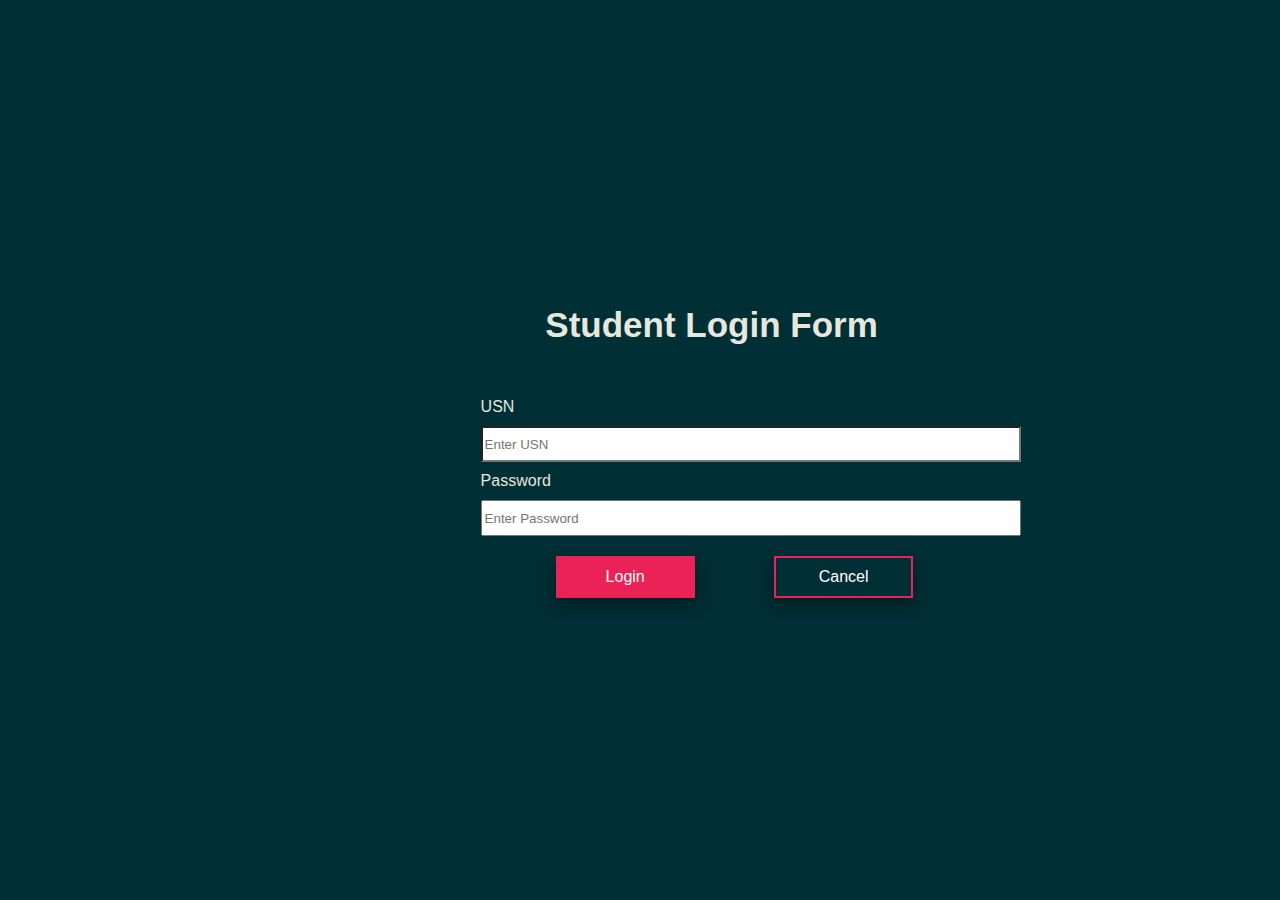
==== login.html @ 77ee7442 "login page added" ====
<!DOCTYPE html>
<html lang="en">
<head>
    <meta charset="UTF-8">
    <meta http-equiv="X-UA-Compatible" content="IE=edge">
    <meta name="viewport" content="width=device-width, initial-scale=1.0">
    <title>Document</title>
    <link rel="stylesheet" href="./main.css">
</head>
<body>
    
    
    <p id="heading"> Student Login Form</p>
    <form>        
            <div class="container">   
            <label>USN </label>  
             
            <input type="text" placeholder="Enter USN" name="usn" required class="usnfill">  
            <label>Password  </label>   
            <input type="password" placeholder="Enter Password" name="password" required class="passfill">  
            <button type="submit" class="submit">Login</button>   
            <button type="button" class="cancelbtn"> Cancel</button>   
            
        </div>   
    </form>     
</body>
</html>
---- main.css ----
body, html {
    height: 100%;
    background-color: #002f35;
    margin: 0%;
    position: relative;
    float: left;

}



.login-text {
  text-align:center;
  position: relative;  
  transform: translate(-50%, -50%);
  color: #e6e7dd;
  font-family:Verdana, Geneva, Tahoma, sans-serif;
  font-weight:500;
  top: -55%;
  left: 93%;
  font-size: larger;
  
  
}



#logbtn{
    position: relative;
    background-color: #ea2258; 
    border: none;
    color: white;
    padding: 12px 30px;
    text-align: center;
    text-decoration: none;
    display: inline-block;
    font-size: 16px;
    box-shadow: 0 8px 16px 0 rgba(0,0,0,0.2), 0 6px 20px 0 rgba(0,0,0,0.19);
    top: -55%;
    left: 84%;

}

#regbtn{
    background-color:transparent;
    color: white;
    border: 2px solid #ea2258; 
    padding: 10px 19px;
    font-size: 16px;
    position: relative;
    top:-55%;
    left: 84%;
    box-shadow: 0 8px 16px 0 rgba(0,0,0,0.2), 0 6px 20px 0 rgba(0,0,0,0.19);

}

#side_image{
  background-image: url(./images/home_img.jpg);
  float: left;
  width:40%;
  background-position: center;
  background-repeat: no-repeat;
  background-size:cover;
  position: relative;

}
.container{
  position: relative;
  margin-top: 35%;
  margin-left: 52%;
  display:block;
  justify-content: center;
  color: #e6e7dd;
  font-family: Verdana, Geneva, Tahoma, sans-serif;
}

.submit{
  align-self: center; 
  position: relative;
  background-color: #ea2258; 
  border: none;
  color: white;
  padding: 12px 50px;
  text-align: center;
  margin-top:10px;
  display: inline-block;
  font-size: 16px;
  box-shadow: 0 8px 16px 0 rgba(0,0,0,0.2), 0 6px 20px 0 rgba(0,0,0,0.19);
  margin-left: 75px;
 
}

.cancelbtn{
  background-color:transparent;
  color: white;
  border: 2px solid #ea2258; 
  padding: 10px 42.5px;
  font-size: 16px;
  position: relative;
  box-shadow: 0 8px 16px 0 rgba(0,0,0,0.2), 0 6px 20px 0 rgba(0,0,0,0.19);
  margin-top: 10px;
  margin-left: 75px;
  
}

#heading{
  color: #e6e7dd;
  font-family: Verdana, Geneva, Tahoma, sans-serif;
  position: relative;
  font-size: 35px;
  font-weight: bold;  
  top:30%;
  left:59%;
}

.usnfill{
  width: 120%;
  border-radius: 0px;
  min-height: 30px;
  margin-top: 10px;
  margin-bottom: 10px;
}

.passfill{
  width: 120%;
min-height: 30px;
margin-top: 10px;
margin-bottom: 10px;
}
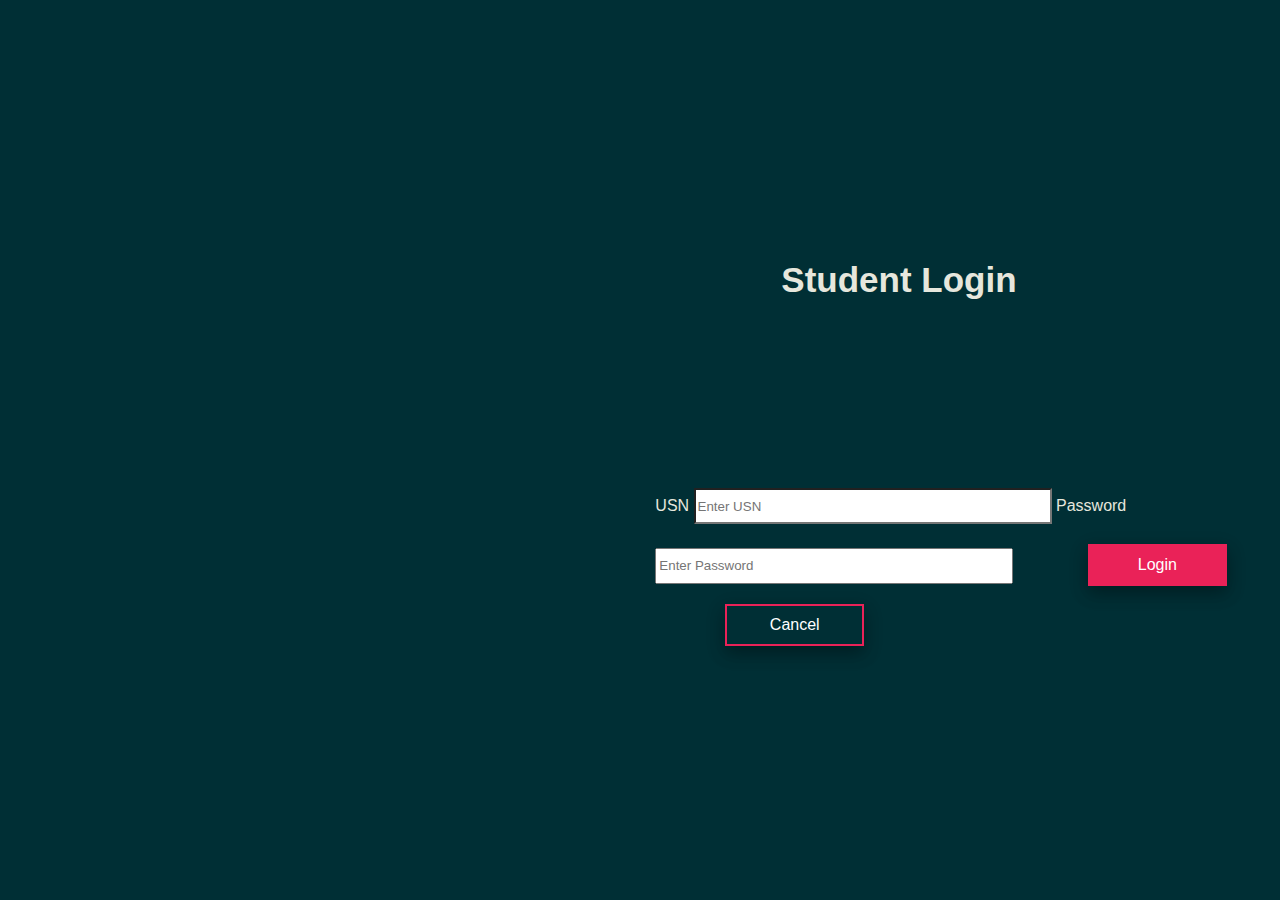
==== commit e49bd510: "registration page added" ====
--- a/login.html
+++ b/login.html
@@ -10,7 +10,7 @@
 <body>
     
     
-    <p id="heading"> Student Login Form</p>
+    <p id="heading-log">Student Login </p>
     <form>        
             <div class="container">   
             <label>USN </label>  
--- a/main.css
+++ b/main.css
@@ -66,7 +66,7 @@
 }
 .container{
   position: relative;
-  margin-top: 35%;
+  margin-top: 32%;
   margin-left: 52%;
   display:block;
   justify-content: center;
@@ -86,7 +86,7 @@
   display: inline-block;
   font-size: 16px;
   box-shadow: 0 8px 16px 0 rgba(0,0,0,0.2), 0 6px 20px 0 rgba(0,0,0,0.19);
-  margin-left: 75px;
+  margin-left: 70px;
  
 }
 
@@ -99,31 +99,63 @@
   position: relative;
   box-shadow: 0 8px 16px 0 rgba(0,0,0,0.2), 0 6px 20px 0 rgba(0,0,0,0.19);
   margin-top: 10px;
-  margin-left: 75px;
+  margin-left: 70px;
   
 }
 
-#heading{
+#heading-log{
   color: #e6e7dd;
   font-family: Verdana, Geneva, Tahoma, sans-serif;
   position: relative;
   font-size: 35px;
   font-weight: bold;  
-  top:30%;
-  left:59%;
+  top:25%;
+  left:62%;
+}
+
+#heading-reg{
+  color: #e6e7dd;
+  font-family: Verdana, Geneva, Tahoma, sans-serif;
+  position: relative;
+  font-size: 35px;
+  font-weight: bold;  
+  top:25%;
+  left:50%;
 }
 
 .usnfill{
-  width: 120%;
+  min-width: 350px;
   border-radius: 0px;
   min-height: 30px;
   margin-top: 10px;
   margin-bottom: 10px;
+  
 }
 
 .passfill{
-  width: 120%;
+  min-width: 350px;
 min-height: 30px;
 margin-top: 10px;
 margin-bottom: 10px;
 }
+
+.emailfill{
+min-width: 350px;
+min-height: 30px;
+
+margin-top: 10px;
+margin-bottom: 10px;
+
+}
+
+.emailcont{
+  position: relative;
+  margin-top: 32%;
+  margin-left: 35%;
+  display:list-item;
+  justify-content:space-around
+  ;
+  color: #e6e7dd;
+  font-family: Verdana, Geneva, Tahoma, sans-serif;
+}
+
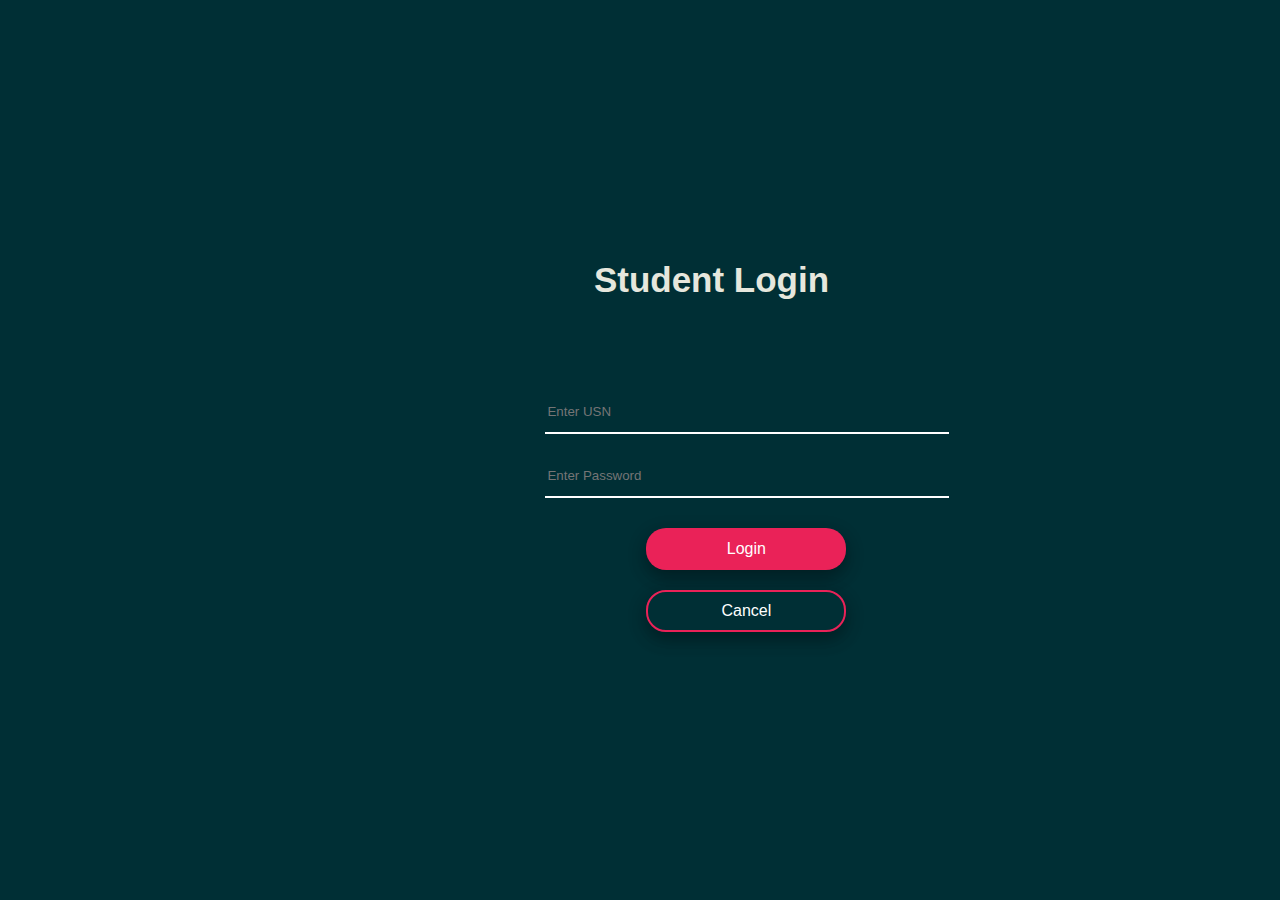
==== commit 59140066: "registration page added" ====
--- a/login.html
+++ b/login.html
@@ -11,17 +11,17 @@
     
     
     <p id="heading-log">Student Login </p>
-    <form>        
-            <div class="container">   
-            <label>USN </label>  
+    <form class="log-form">        
+            
+           
              
             <input type="text" placeholder="Enter USN" name="usn" required class="usnfill">  
-            <label>Password  </label>   
+             
             <input type="password" placeholder="Enter Password" name="password" required class="passfill">  
             <button type="submit" class="submit">Login</button>   
-            <button type="button" class="cancelbtn"> Cancel</button>   
+            <a href="./index.html"><button type="button" class="cancelbtn"> Cancel</button>   </a>
             
-        </div>   
+        
     </form>     
 </body>
 </html>
--- a/main.css
+++ b/main.css
@@ -64,17 +64,17 @@
   position: relative;
 
 }
-.container{
+.log-form{
   position: relative;
-  margin-top: 32%;
-  margin-left: 52%;
-  display:block;
-  justify-content: center;
+  display: grid;
+  top:30%;
+  left:135%;
+  font-family: Verdana, Geneva, Tahoma, sans-serif;
   color: #e6e7dd;
-  font-family: Verdana, Geneva, Tahoma, sans-serif;
 }
 
 .submit{
+  width: 200px;
   align-self: center; 
   position: relative;
   background-color: #ea2258; 
@@ -82,15 +82,17 @@
   color: white;
   padding: 12px 50px;
   text-align: center;
-  margin-top:10px;
+  margin-top:20px;
   display: inline-block;
   font-size: 16px;
   box-shadow: 0 8px 16px 0 rgba(0,0,0,0.2), 0 6px 20px 0 rgba(0,0,0,0.19);
-  margin-left: 70px;
+  margin-left: 25%;
+  border-radius: 20px;
  
 }
 
 .cancelbtn{
+  width: 200px;
   background-color:transparent;
   color: white;
   border: 2px solid #ea2258; 
@@ -98,8 +100,9 @@
   font-size: 16px;
   position: relative;
   box-shadow: 0 8px 16px 0 rgba(0,0,0,0.2), 0 6px 20px 0 rgba(0,0,0,0.19);
-  margin-top: 10px;
-  margin-left: 70px;
+  margin-top: 20px;
+  margin-left: 25%;
+  border-radius: 20px;
   
 }
 
@@ -110,7 +113,7 @@
   font-size: 35px;
   font-weight: bold;  
   top:25%;
-  left:62%;
+  left:147%;
 }
 
 #heading-reg{
@@ -120,41 +123,48 @@
   font-size: 35px;
   font-weight: bold;  
   top:25%;
-  left:50%;
+  left: 142%;
 }
 
 .usnfill{
-  min-width: 350px;
+  min-width: 400px;
   border-radius: 0px;
-  min-height: 30px;
+  min-height: 40px;
   margin-top: 10px;
   margin-bottom: 10px;
+  border: none;
+  border-bottom: 2px solid white ;
+  background-color: transparent;
   
 }
 
 .passfill{
-  min-width: 350px;
-min-height: 30px;
+  min-width: 400px;
+min-height: 40px;
 margin-top: 10px;
 margin-bottom: 10px;
+border: none;
+border-bottom: 2px solid white;
+background-color: transparent;
+
 }
 
 .emailfill{
-min-width: 350px;
-min-height: 30px;
-
+min-width: 400px;
+min-height: 40px;
+border: none;
+border-bottom: 2px solid white;
+background-color: transparent;
 margin-top: 10px;
 margin-bottom: 10px;
 
 }
 
-.emailcont{
+.form{
   position: relative;
-  margin-top: 32%;
-  margin-left: 35%;
-  display:list-item;
-  justify-content:space-around
-  ;
+  display: grid;
+  top:30%;
+  left:135%;
   color: #e6e7dd;
   font-family: Verdana, Geneva, Tahoma, sans-serif;
 }
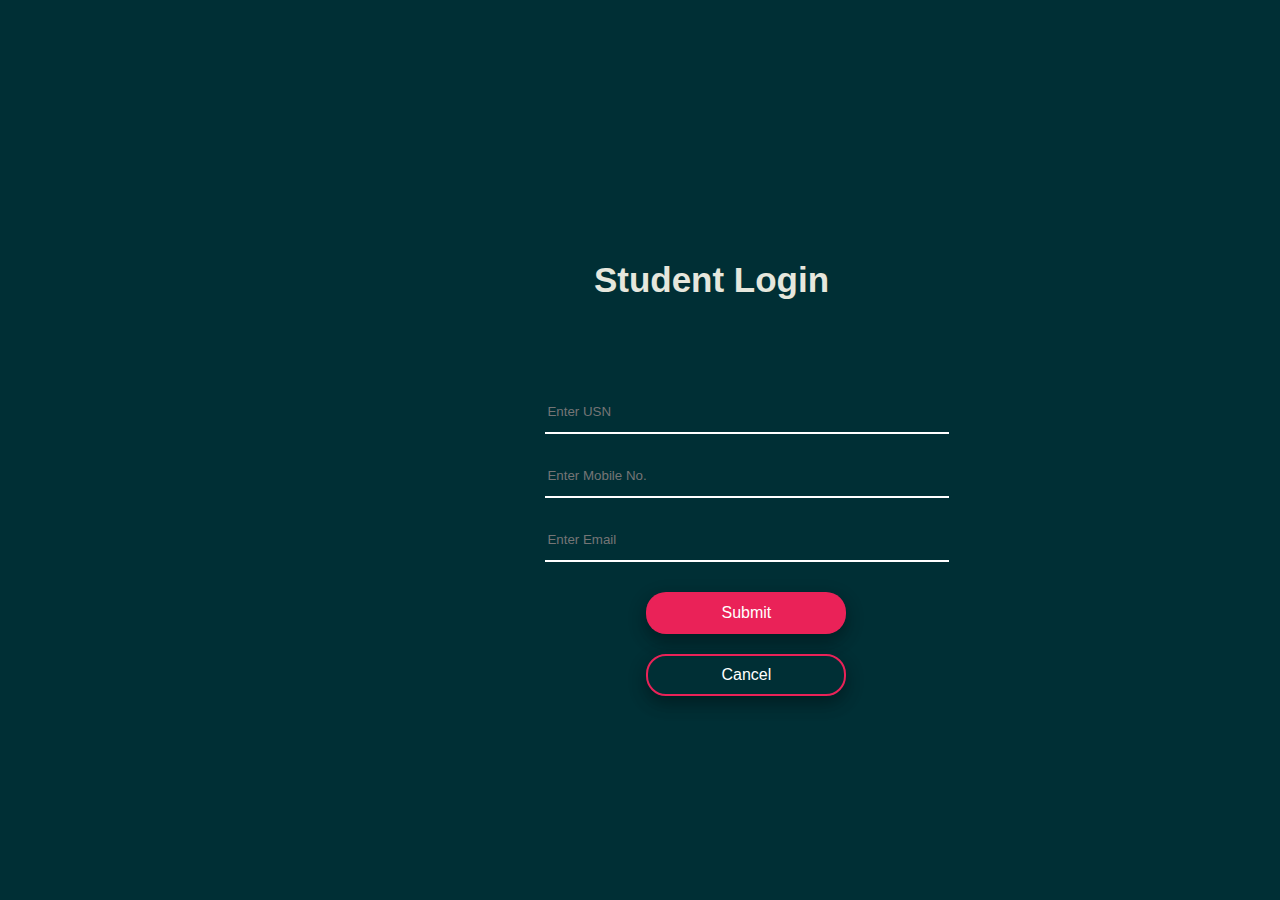
==== commit 1071ec05: "added spread sheet" ====
--- a/login.html
+++ b/login.html
@@ -6,22 +6,45 @@
     <meta name="viewport" content="width=device-width, initial-scale=1.0">
     <title>Document</title>
     <link rel="stylesheet" href="./main.css">
+    
 </head>
 <body>
+   
     
     
     <p id="heading-log">Student Login </p>
-    <form class="log-form">        
+    <form class="log-form" method="post" name = "google-sheet">        
             
            
              
-            <input type="text" placeholder="Enter USN" name="usn" required class="usnfill">  
+            <input type="text" placeholder="Enter USN" name ="USN" class="usnfill" required>  
+            <input type="text"  placeholder="Enter Mobile No." name="Mobile"  class = "mobfill" required>
+            <input type="email" placeholder="Enter Email" name = "Email" class="emailfill" required>  
+            <!-- <input type="submit" class="submit"  onclick="validate()" name="submit">  -->
+            <button type="submit" class="submit"  onclick="validate()" name="submit">Submit</button>
+
              
-            <input type="password" placeholder="Enter Password" name="password" required class="passfill">  
-            <button type="submit" class="submit">Login</button>   
-            <a href="./index.html"><button type="button" class="cancelbtn"> Cancel</button>   </a>
-            
+            <a href="./index.html"><button type="button" class="cancelbtn"> Cancel</button>  </a>
         
-    </form>     
+    </form>  
+    <script>
+        const scriptURL = 'https://script.google.com/macros/s/AKfycbzB82DIOFnWG3-uz3tFcYuyLuPOg6dK_Xf7Hu0GVqHcLajQlh3qmB8bJ5qE1TA7VbA/exec'
+        const form = document.forms['google-sheet']
+        form.addEventListener('submit', e =>{
+            e.preventDefault()
+            fetch(scriptURL,{method:'post',body:new FormData(form)})
+            .then(response=> alert("Logged In Enter your details"))
+            .catch(error => console.error("Error!",error.message))
+        })
+
+
+        
+function validate(){
+    setTimeout("location.href = './user.html';",500);
+    
+  
+
+}
+    </script>   
 </body>
 </html>
--- a/main.css
+++ b/main.css
@@ -30,14 +30,14 @@
     background-color: #ea2258; 
     border: none;
     color: white;
-    padding: 12px 30px;
+    padding: 12px 40px;
     text-align: center;
     text-decoration: none;
     display: inline-block;
     font-size: 16px;
     box-shadow: 0 8px 16px 0 rgba(0,0,0,0.2), 0 6px 20px 0 rgba(0,0,0,0.19);
     top: -55%;
-    left: 84%;
+    left: 88%;
 
 }
 
@@ -138,6 +138,17 @@
   
 }
 
+.mobfill{
+  min-width: 400px;
+  border-radius: 0px;
+  min-height: 40px;
+  margin-top: 10px;
+  margin-bottom: 10px;
+  border: none;
+  border-bottom: 2px solid white ;
+  background-color: transparent;
+}
+
 .passfill{
   min-width: 400px;
 min-height: 40px;
@@ -169,3 +180,107 @@
   font-family: Verdana, Geneva, Tahoma, sans-serif;
 }
 
+.user-form{
+   
+  color:#ea2258;
+  font-family: Verdana, Geneva, Tahoma, sans-serif;
+
+}
+
+#marks-box-ex{
+  position: relative;
+  display:inline-block;
+  max-width: 70px;
+  min-height: 20px;
+  margin-top: 5px;
+  margin-bottom: 18px;
+  background-color: transparent;
+  border-bottom: 2px solid #ea2258;
+  color: #e6e7dd;
+}
+
+#marks-box-ia{
+  position: relative;
+  display:inline-block;
+  max-width: 70px;
+  min-height: 20px;
+  margin-top: 5px;
+  margin-bottom: 18px;
+  background-color:transparent;
+  border-bottom: 2px solid #ea2258;
+  color: #e6e7dd;
+}
+
+.left-four{
+  display: inline-block;
+  left: 1170px;
+  top: 150px;
+  position: relative;
+  color: #e6e7dd;
+  width: 100px;
+   
+  
+}
+
+.right-four{
+  position: relative;
+  top: 150px;
+  left:1200px;
+  display: inline-block;
+  width: 100px;
+  color: #e6e7dd;
+        
+}
+
+.submit-form{
+  width: 200px;
+  align-self: center; 
+  position: relative;
+  background-color: #ea2258; 
+  border: none;
+  color: white;
+  padding: 12px 50px;
+  text-align: center;
+  margin-top:160px;
+  display: inline-block;
+  font-size: 16px;
+  box-shadow: 0 8px 16px 0 rgba(0,0,0,0.2), 0 6px 20px 0 rgba(0,0,0,0.19);
+  margin-left: 1178px;
+  border-radius: 20px;
+}
+
+.sub-cancle{
+  width: 200px;
+  align-self: center; 
+  position: relative;
+  background-color: #ea2258; 
+  border: none;
+  color: white;
+  padding: 12px 50px;
+  text-align: center;
+  margin-top:16px;
+  display: inline-block;
+  font-size: 16px;
+  box-shadow: 0 8px 16px 0 rgba(0,0,0,0.2), 0 6px 20px 0 rgba(0,0,0,0.19);
+  margin-left: 1178px;
+  border-radius: 20px;
+
+}
+
+.title-pro{
+  color: #e6e7dd;
+  position: absolute;
+  display: flex;
+  margin-top: 2%;
+  margin-left: 6%;
+}
+
+.pro-front{
+  position:absolute;
+  margin-top: 15%;
+  margin-left: 7%;
+}
+
+
+
+
